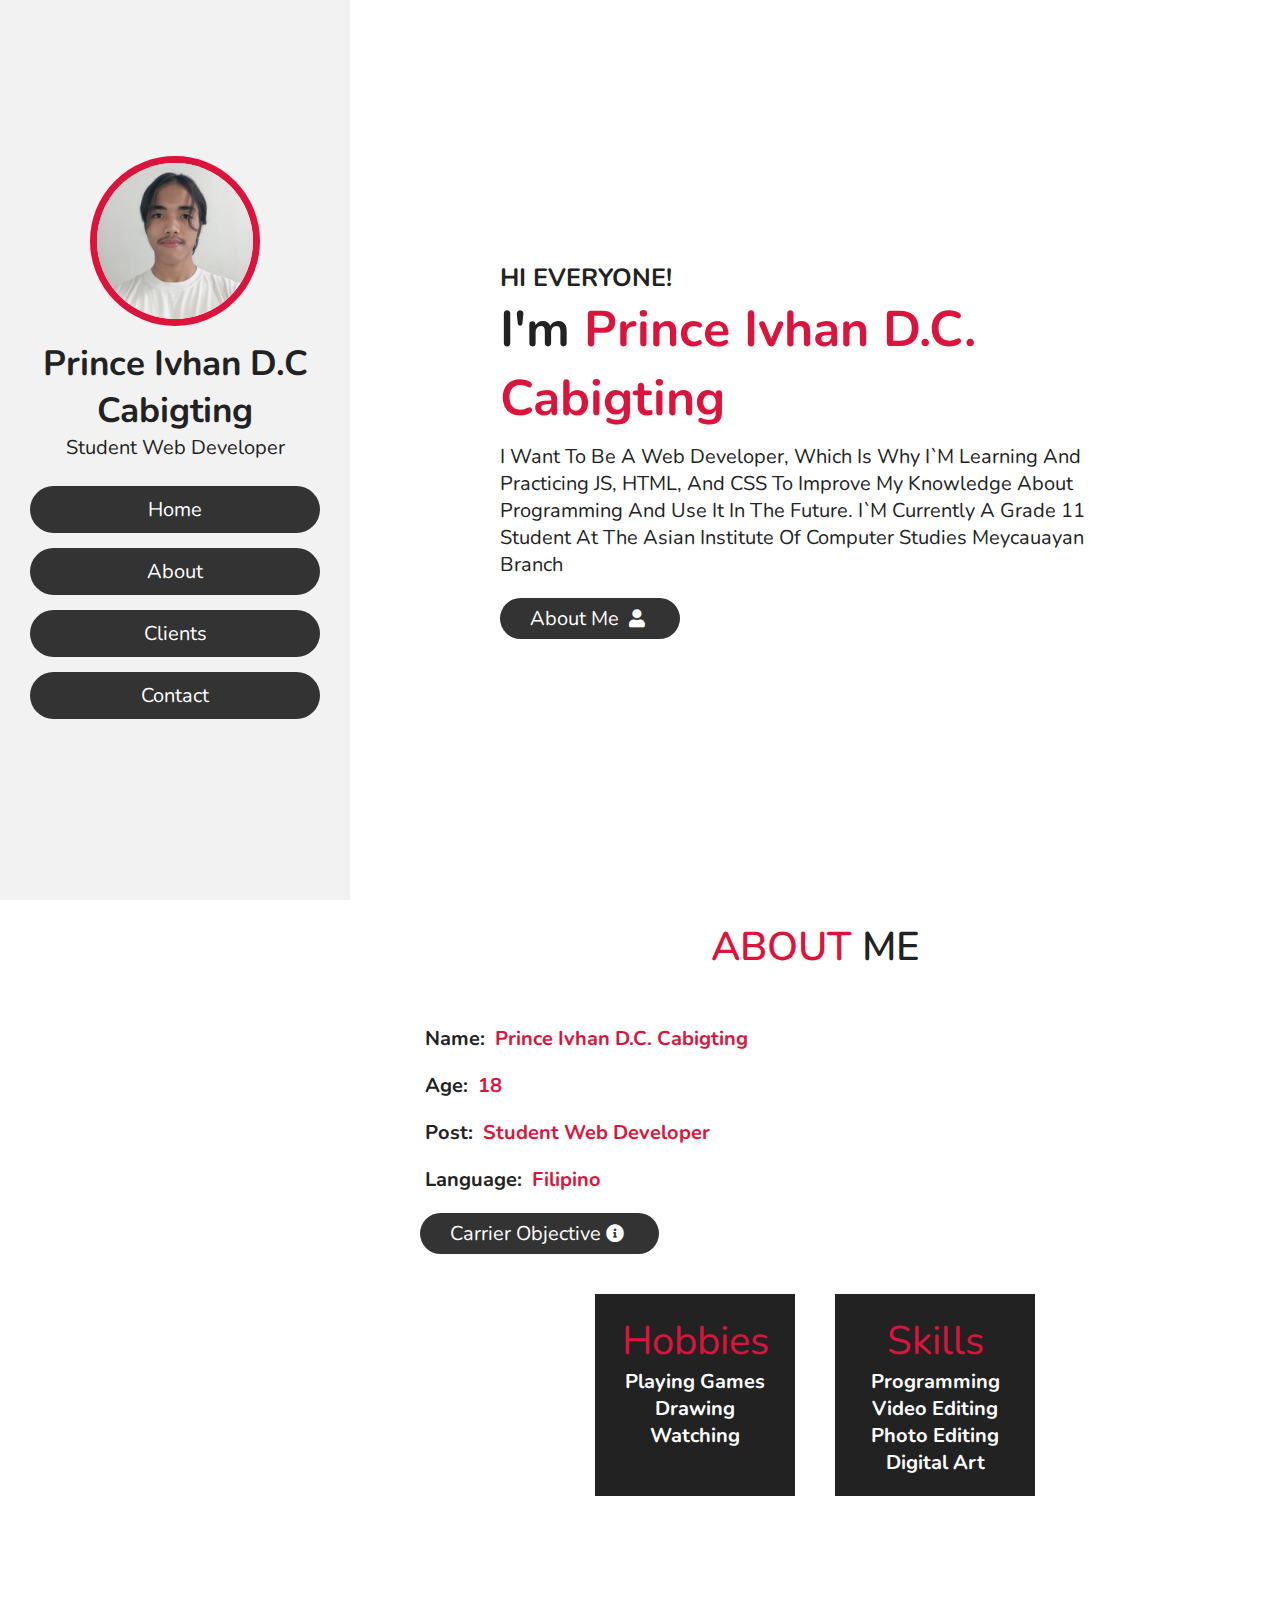
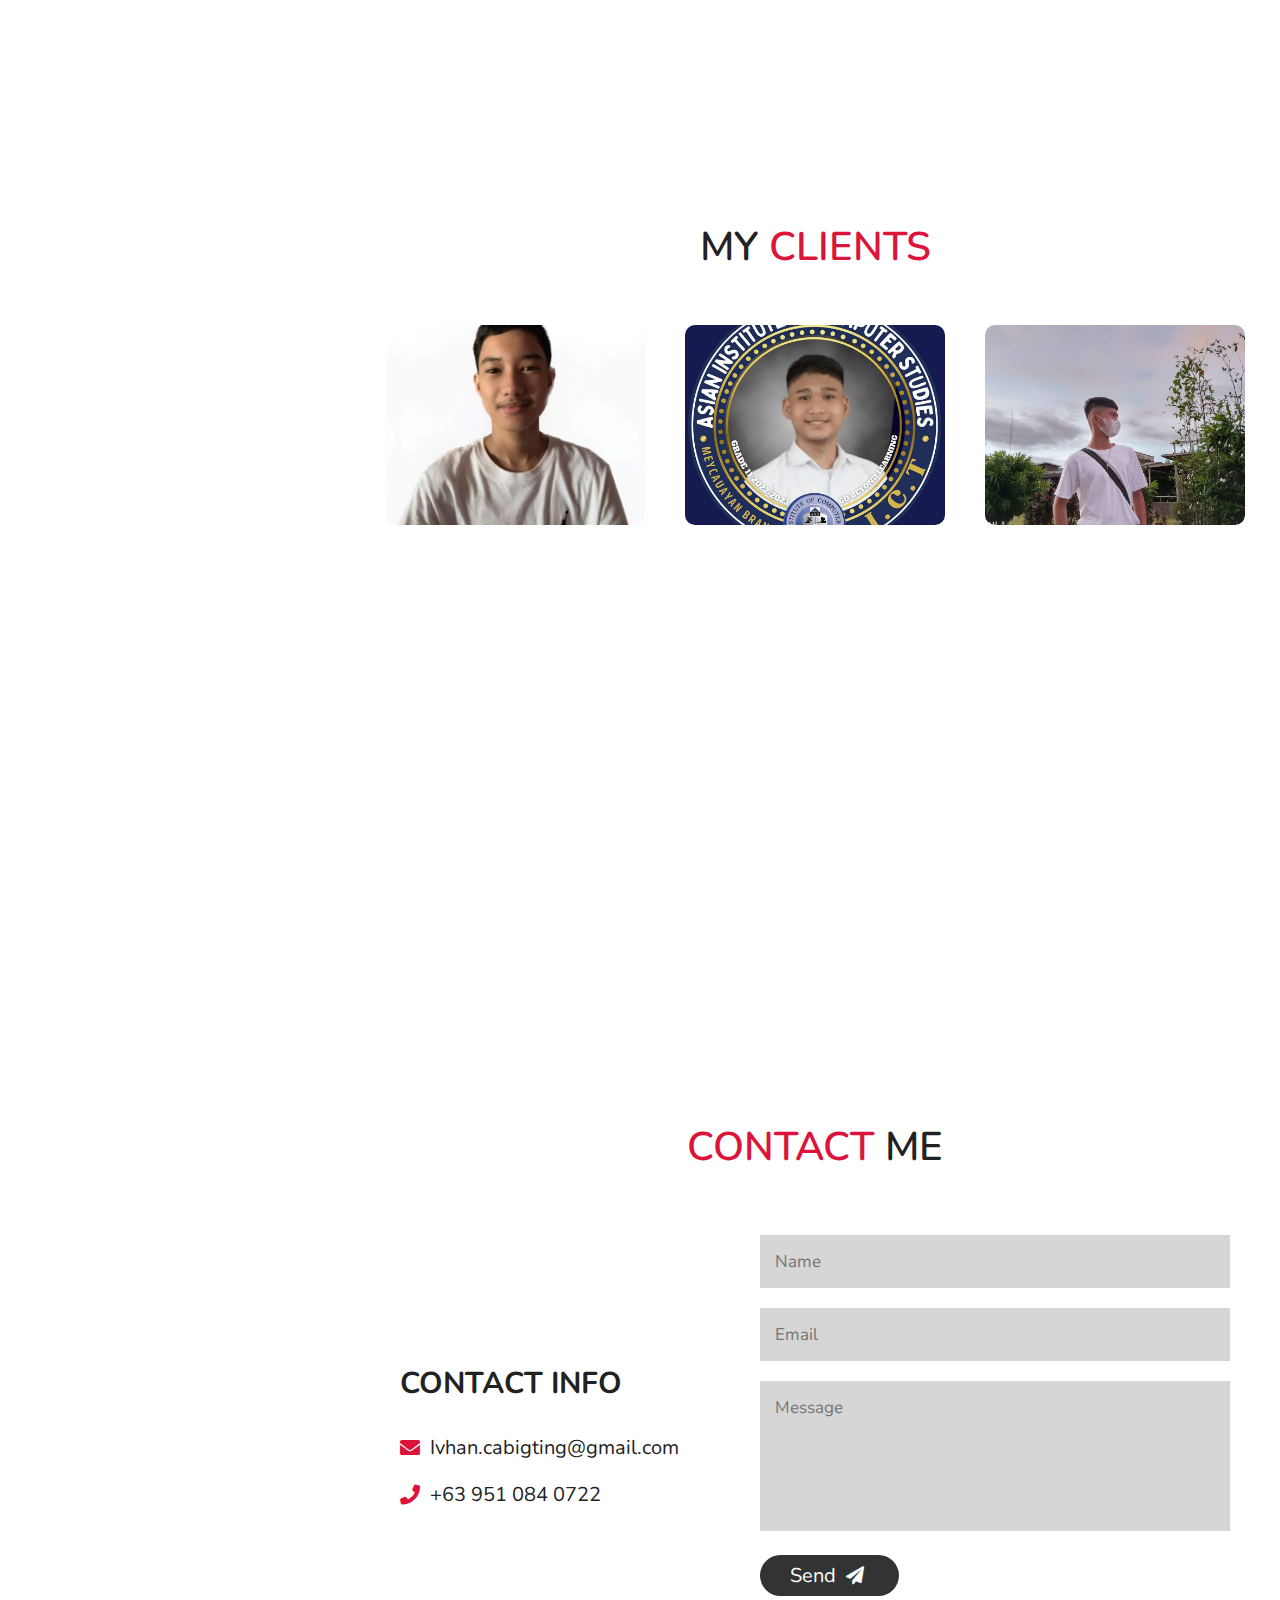
==== Index.html @ bdd7d5d2 "Add files via upload" ====
<!DOCTYPE html>
<html lang="en">
<head>
    <meta charset="UTF-8">
    <meta name="viewport" content="width=device-width, initial-scale=1.0">
    <title></title>

    <!-- font awesome cdn link  -->
    <link rel="stylesheet" href="https://cdnjs.cloudflare.com/ajax/libs/font-awesome/5.15.2/css/all.min.css">

    <!-- custom css file link  -->
    <link rel="stylesheet" href="style.css">

</head>
<body>
    
 <!-- Header Section Starts -->

 <header>
 <div class="user">
     <img src="Ivhan.jpg" alt="">
     <h3 class="name">Prince Ivhan D.C Cabigting</h3>
     <p class="post">Student Web Developer</p>
 </div>

 <nav class="navbar">
     <ul>
         <li><a href="#home">Home</a></li>
         <li><a href="#about">About</a></li>

         <li><a href="#clients">Clients</a></li>
         <li><a href="#contact">Contact</a></li>
     </ul>
 </nav>
</header>

<!-- Header Section Ends -->

<div id="menu" class="fa fa-bars"></div>

<!-- Home Section Starts -->

<section class="home" id="home">

    <h3>HI EVERYONE!</h3>
    <h1>I'm <span>Prince Ivhan D.C. Cabigting</span></h1>
    <p>I want to be a Web Developer, Which is why i`m learning and practicing JS, HTML, and CSS to improve my knowledge about programming and use it in the future. I`m currently a Grade 11 student at the Asian Institute of Computer Studies Meycauayan Branch</p>
    <a href="#about"><button class="btn">About Me <i class="fas fa-user"></i></button></a>
</section>

<!-- Home Section Ends -->

<!-- About Section Starts -->

<section class="about" id="about">

    <h1 class="heading"><span>About</span> Me</h1>

    <div class="row">
        <div class="info">
            <h3><span>Name: </span>Prince Ivhan D.C. Cabigting</h3>
            <h3><span>Age: </span>18</h3>
            <h3><span>Post: </span>Student Web Developer</h3>
            <h3><span>Language: </span>Filipino</h3>
            <a href="#">
                <button class="btn">Carrier Objective<i class="fa fa-info-circle"></i></button>
            </a>
        </div>

        <div class="counter">
            <div class="box">
                <span>Hobbies</span>
                <h3>Playing Games Drawing Watching</h3>
            </div>
            <div class="box">
                <span>Skills</span>
                <h3>Programming Video Editing Photo Editing Digital Art</h3>
            </div>


        </div>
    </div>
</section>

<!-- About Section Ends -->

<!-- Clients Section Starts -->

<section class="clients" id="clients">
    <h1 class="heading">My <span>Clients</span></h1>

    <div class="box-container">

        <div class="box">
            <img src="Maula.jpg" alt="">

        </div>

        <div class="box">
            <img src="Guban.jpg" alt="">
        </div>

        <div class="box">
            <img src="Altabano.jpg" alt="">
        </div>
        <div class="box-content">
            <h2 class="name"> </h2>
        </div>

    </div>
</section>

<!-- Clients Section Ends -->

<!-- Contact Section Starts -->

<section class="contact" id="contact">

    <h1 class="heading"> <span>contact</span> me </h1>
    
    <div class="row">
    
        <div class="content">
    
            <h3 class="title">contact info</h3>
    
            <div class="info">

                <h3> <i class="fas fa-envelope"></i> Ivhan.cabigting@gmail.com </h3>
                <h3> <i class="fas fa-phone"></i> +63 951 084 0722 </h3>
            </div>
    
        </div>
    
        <form action="">
    
            <input type="text" placeholder="name" class="box">
            <input type="email" placeholder="email" class="box">
            <textarea name="" id="" cols="30" rows="10" class="box message" placeholder="message"></textarea>
            <button type="submit" class="btn"> send <i class="fas fa-paper-plane"></i> </button>
    
        </form>
        
    </div>
    </section>
    
    <!-- Contact Section Ends -->


<!-- jquery cdn link  -->
<script src="https://cdnjs.cloudflare.com/ajax/libs/jquery/3.6.0/jquery.min.js"></script>

<!-- custom js file link  -->
<script src="script.js"></script>

</body>
</html>
---- style.css ----
@import url('https://fonts.googleapis.com/css2?family=Nunito:wght@200;300;400;600&display=swap');

:root {
    --color: crimson;
}
* {
    font-family: 'Nunito', sans-serif;
    margin: 0;
    padding: 0;
    box-sizing: border-box;
    text-decoration: none;
    outline: none;
    border: none;
    text-transform: capitalize;
    transition: all .2s linear;
}
*::selection {
    background: var(--color);
    color: #333;
}
html {
    font-size: 62.5%;
    overflow-x: hidden;
    scroll-behavior: smooth;
}
html::-webkit-scrollbar {
    width: 1.4rem;
}
html::-webkit-scrollbar-track {
    background: #222;
}
html::-webkit-scrollbar-thumb {
    background: var(--color);
}
body {
    background: #fff;
    overflow-x: hidden;
    padding-left: 35rem;
}
section {
    min-height: 100vh;
    padding: 1rem;
}
.btn {
    padding: .7rem 3rem;
    background: #333;
    color: #fff;
    cursor: pointer;
    margin-top: 1rem;
    font-size: 2rem;
    border-radius: 5rem;
}
.btn i {
    padding: 0 .5rem;
    font-size: 1.8rem;
}
.btn:hover {
    background: var(--color);
}
.heading {
    text-align: center;
    margin: 0 6rem;
    text-transform: uppercase;
    font-size: 4rem;
    padding: 1rem;
    border-bottom: .1rem solid #fff4;
    color: #222;
    font-weight: 600;
}
.heading span {
    color: var(--color);
    text-transform: uppercase;
    font-weight: 600;
}
/* Header Section */

header {
    position: fixed;
    top: 0;
    left: 0;
    z-index: 1000;
    height: 100%;
    width: 35rem;
    background: #f2f2f2;
    display: flex;
    align-items: center;
    justify-content: center;
    flex-flow: column;
    text-align: center;
}
header .user img {
    height: 17rem;
    width: 17rem;
    border-radius: 50%;
    object-fit: cover;
    margin-bottom: 1rem;
    border: .7rem solid var(--color);
}
header .user .name {
    font-size: 3.5rem;
    color: #222;
}
header .user .post {
    font-size: 2rem;
    color: #222;
}
header .navbar {
    width: 100%;
}
header .navbar ul {
    list-style: none;
    padding: 1rem 3rem;
}
header .navbar ul li a {
    display: block;
    padding: 1rem;
    margin: 1.5rem 0;
    background: #333;
    color: #fff;
    font-size: 2rem;
    border-radius: 5rem;
}
header .navbar ul li a:hover {
    background: var(--color);
}
#menu {
    position: fixed;
    top: 2rem;
    right: 2rem;
    background: #333;
    color: #fff;
    cursor: pointer;
    font-size: 2.5rem;
    padding: 1rem 1.5rem;
    z-index: 1000;
    display: none;
}

/* Home Section Starts */

.home {
    display: flex;
    justify-content: center;
    flex-flow: column;
    padding: 0 15rem;
}
.home h3 {
    font-size: 2.5rem;
    color: #222;
}
.home h1 {
    font-size: 5rem;
    color: #222;
}
.home h1 span {
    color: var(--color);
}
.home p {
    font-size: 2rem;
    color: #222;
    padding: 1rem 0;
}

/* Home Section Ends */

/* About Section Starts */

.about .row {
    display: flex;
    align-items: center;
    justify-content: center;
    flex-wrap: wrap;
    padding: 1rem 0;
}
.about .row .info {
    flex: 1 1 48rem;
    padding: 2rem 1rem;
    padding-left: 6rem;
}
.about .row .info h3 {
    font-size: 2rem;
    color: var(--color);
    font-weight: bold;
    padding: 1rem 0;
}
.about .row .info h3 span {
    color: #222;
    padding: 0 .5rem;
}
.about .row .counter {
    flex: 1 1 48rem;
    display: flex;
    justify-content: center;
    flex-wrap: wrap;
}
.about .row .counter .box {
    width: 20rem;
    background: #222;
    text-align: center;
    padding: 2rem;
    margin: 2rem;
}
.about .row .counter .box span {
    font-size: 4rem;
    color: var(--color);
}
.about .row .counter .box h3 {
    font-size: 2rem;
    color: #fff;
}

/* About Section Starts */

/* Education Section Starts */

.education .box-container {
    display: flex;
    align-items: center;
    justify-content: space-between;
    flex-wrap: wrap;
    padding: 1rem 0;
    padding-left: 3rem;
}
.education .box-container .box {
    width: 27rem;
    margin: 4rem 1rem;
    padding-left: 4rem;
    border-left: .2rem solid #222;
    position: relative;
}
.education .box-container .box span {
    font-size: 1.3rem;
    background: #222;
    color: #fff;
    border-radius: 5rem;
    padding: .5rem 2.5rem;
}
.education .box-container .box h3 {
    font-size: 2rem;
    color: #222;
    padding-top: 1.5rem;
}
.education .box-container .box p {
    font-size: 1.4rem;
    color: #222;
    padding: 1rem 0;
}
.education .box-container .box i {
    position: absolute;
    top: -1.5rem;
    left: -2.5rem;
    height: 5rem;
    width: 5rem;
    border-radius: 50%;
    line-height: 5rem;
    color: #fff;
    text-align: center;
    font-size: 2rem;
    background: var(--color);
}

/* Education Section Ends */

/* Clients Section Starts */

.clients .box-container {
    display: flex;
    align-items: center;
    justify-content: center;
    flex-wrap: wrap;
    padding: 2rem 0;
}
.clients .box-container .box {
    height: 20rem;
    width: 26rem;
    border-radius: 1rem;
    margin: 2rem;
    overflow: hidden;
    cursor: pointer;
}
.clients .box-container .box img {
    height: 100%;
    width: 100%;
    object-fit: cover;
}
.clients .box-container .box:hover img {
    transform: scale(1.2);
}

/* Clients Section Ends */

/* Contact Section Starts */

.contact .row {
    display: flex;
    align-items: center;
    justify-content: center;
    flex-wrap: wrap;
}
.contact .row .content {
    flex: 1 1 30rem;
    padding: 4rem;
    padding-bottom: 0;
}
.contact .row form {
    flex: 1 1 45rem;
    padding: 2rem;
    margin: 2rem;
    margin-bottom: 4rem;
}
.contact .row form .box {
    padding: 1.5rem;
    margin: 1rem 0;
    background: #3333;
    color: #222;
    text-transform: none;
    font-size: 1.7rem;
    width: 100%;
}
.contact .row form .box::placeholder {
    text-transform: capitalize;
}
.contact .row form .message {
    height: 15rem;
    resize: none;
}
.contact .row .content .title {
    text-transform: uppercase;
    color: #222;
    font-size: 3rem;
    padding-bottom: 2rem;
}
.contact .row .content .info h3 {
    display: flex;
    align-items: center;
    font-size: 2rem;
    text-transform: none;
    color: #222;
    padding: 1rem 0;
    font-weight: normal;
}
.contact .row .content .info h3 i {
    padding-right: 1rem;
    color: var(--color);
}

/* Contact Section Ends */

/* Media Queries */

 @media (max-width:1200px) {
     html {
         font-size: 55%;
     }
     .home {
         padding: 1rem 4rem;
     }
 }
 @media (max-width:991px) {
     header {
         left: -120%;
     }
     #menu {
         display: block;
     }
     header.toggle {
         left: 0%;
     }
     body {
         padding: 0;
     }
 }
 @media (max-width:768px) {
     html {
         font-size: 50%;
     }
 }
@media (max-width:400px) {
    header {
        width: 100vw;
    }
    .heading {
        margin: 0 3rem;
    }
    .about .row .counter .box {
        width: 100%;
    }
    .education .box-container .box {
        width: 100%;
    }
    .portfolio .box-container .box {
        width: 100%;
    }
    .contact .row form {
        margin: 3rem 0;
    }
}
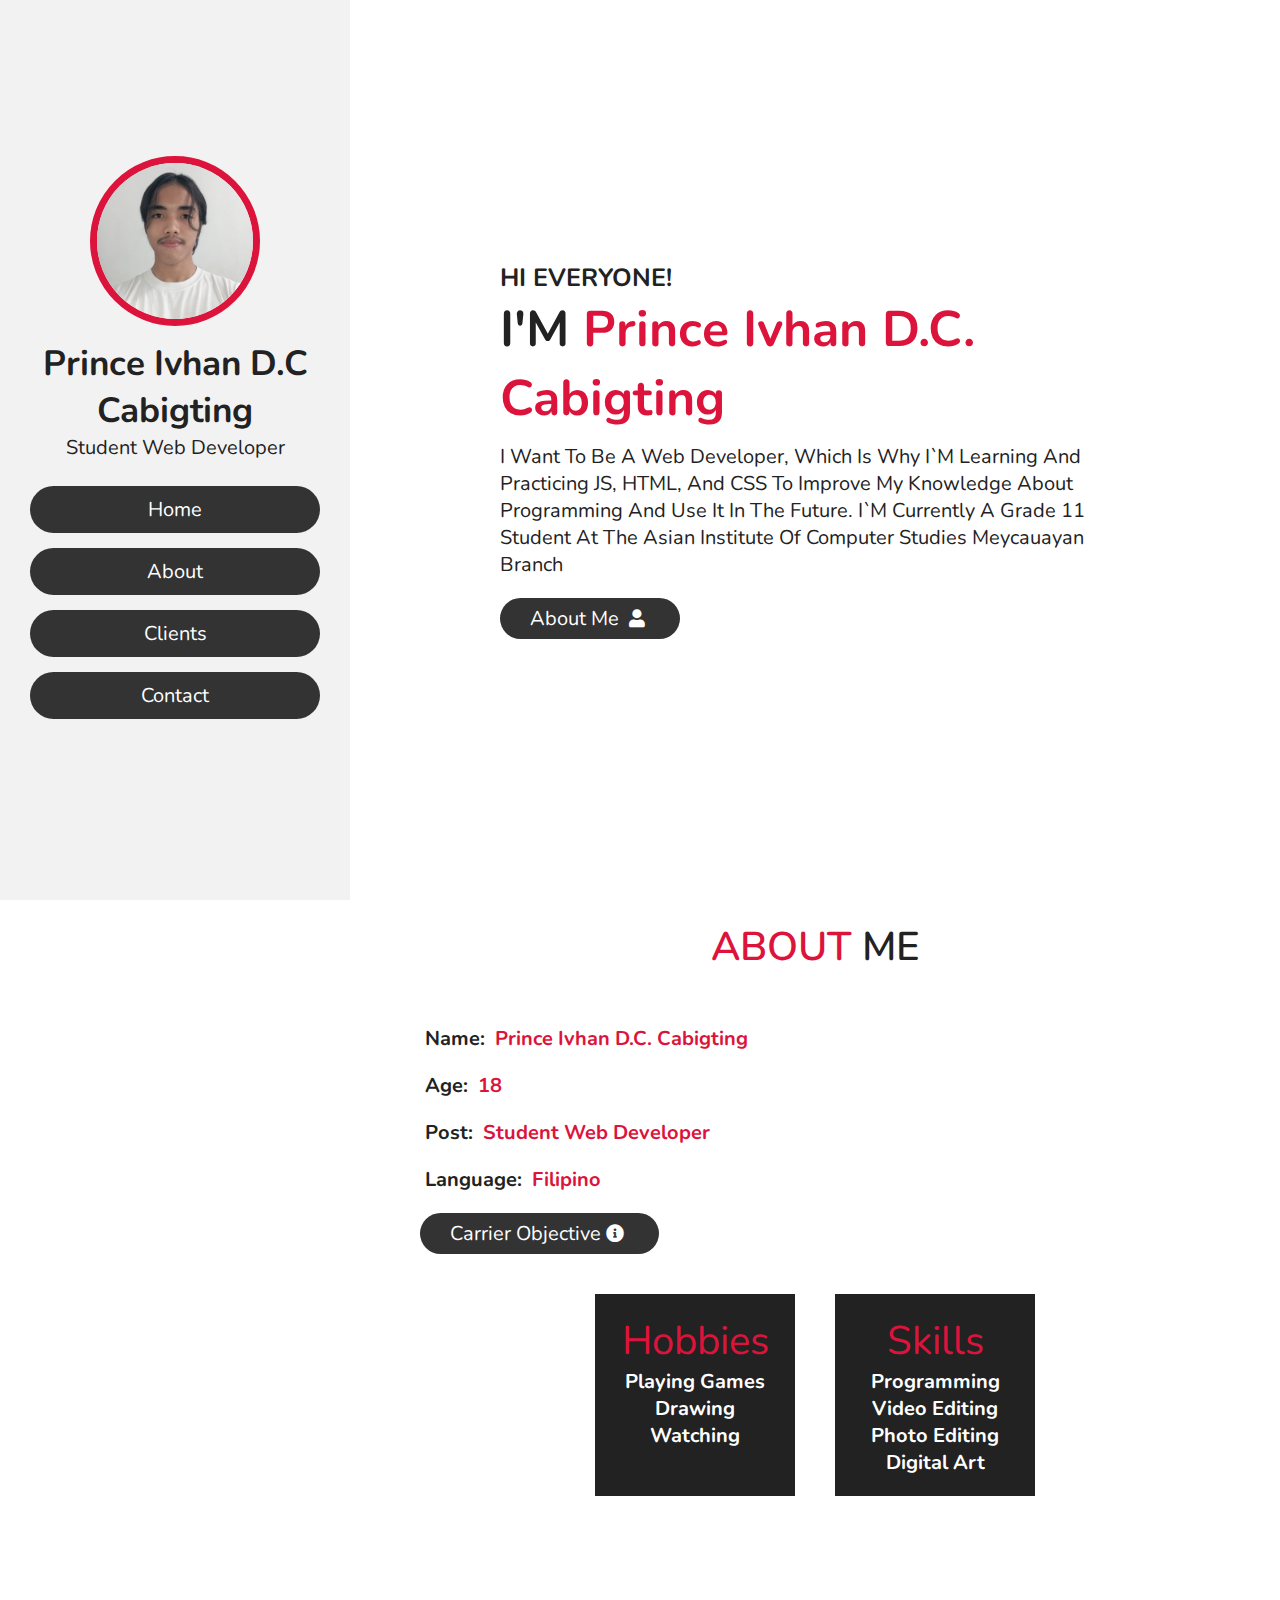
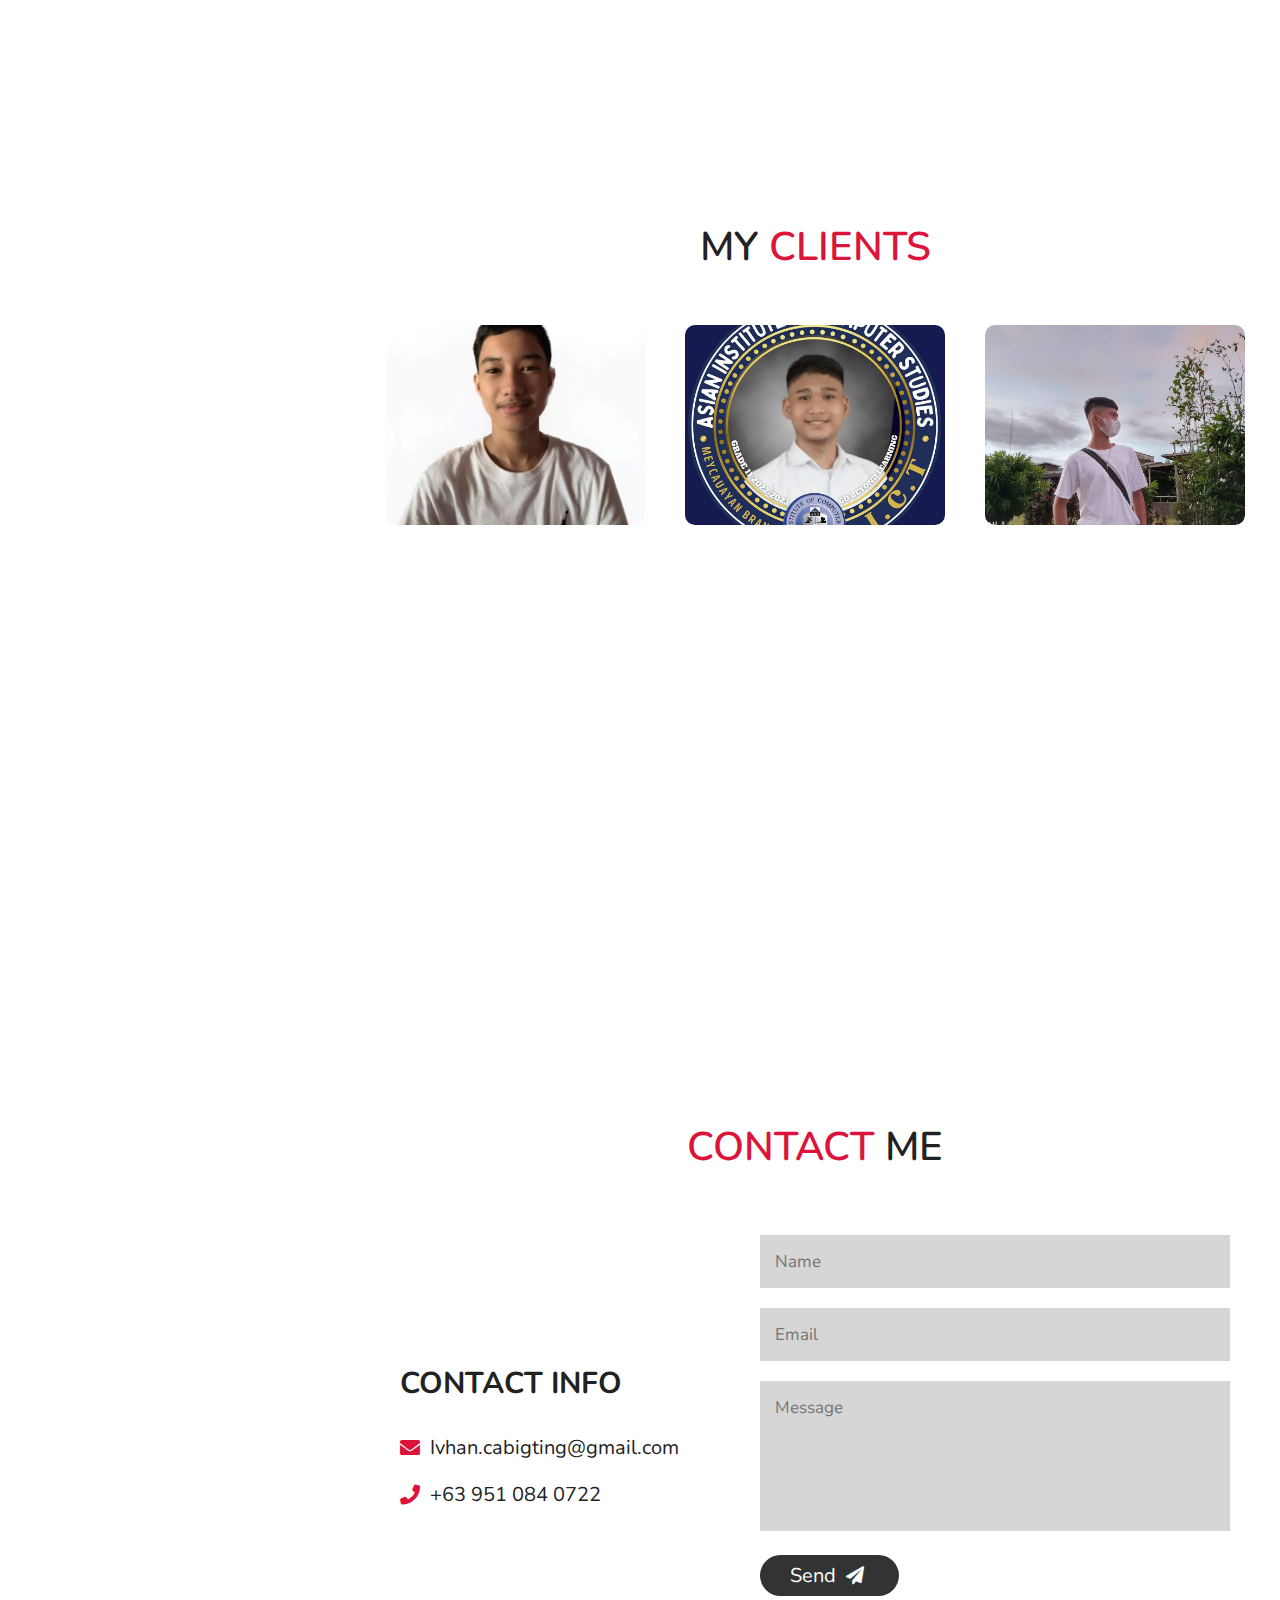
==== commit 873a542e: "Update Index.html" ====
--- a/Index.html
+++ b/Index.html
@@ -43,7 +43,7 @@
 <section class="home" id="home">
 
     <h3>HI EVERYONE!</h3>
-    <h1>I'm <span>Prince Ivhan D.C. Cabigting</span></h1>
+    <h1>I'M <span>Prince Ivhan D.C. Cabigting</span></h1>
     <p>I want to be a Web Developer, Which is why i`m learning and practicing JS, HTML, and CSS to improve my knowledge about programming and use it in the future. I`m currently a Grade 11 student at the Asian Institute of Computer Studies Meycauayan Branch</p>
     <a href="#about"><button class="btn">About Me <i class="fas fa-user"></i></button></a>
 </section>
@@ -154,4 +154,4 @@
 <script src="script.js"></script>
 
 </body>
-</html>+</html>
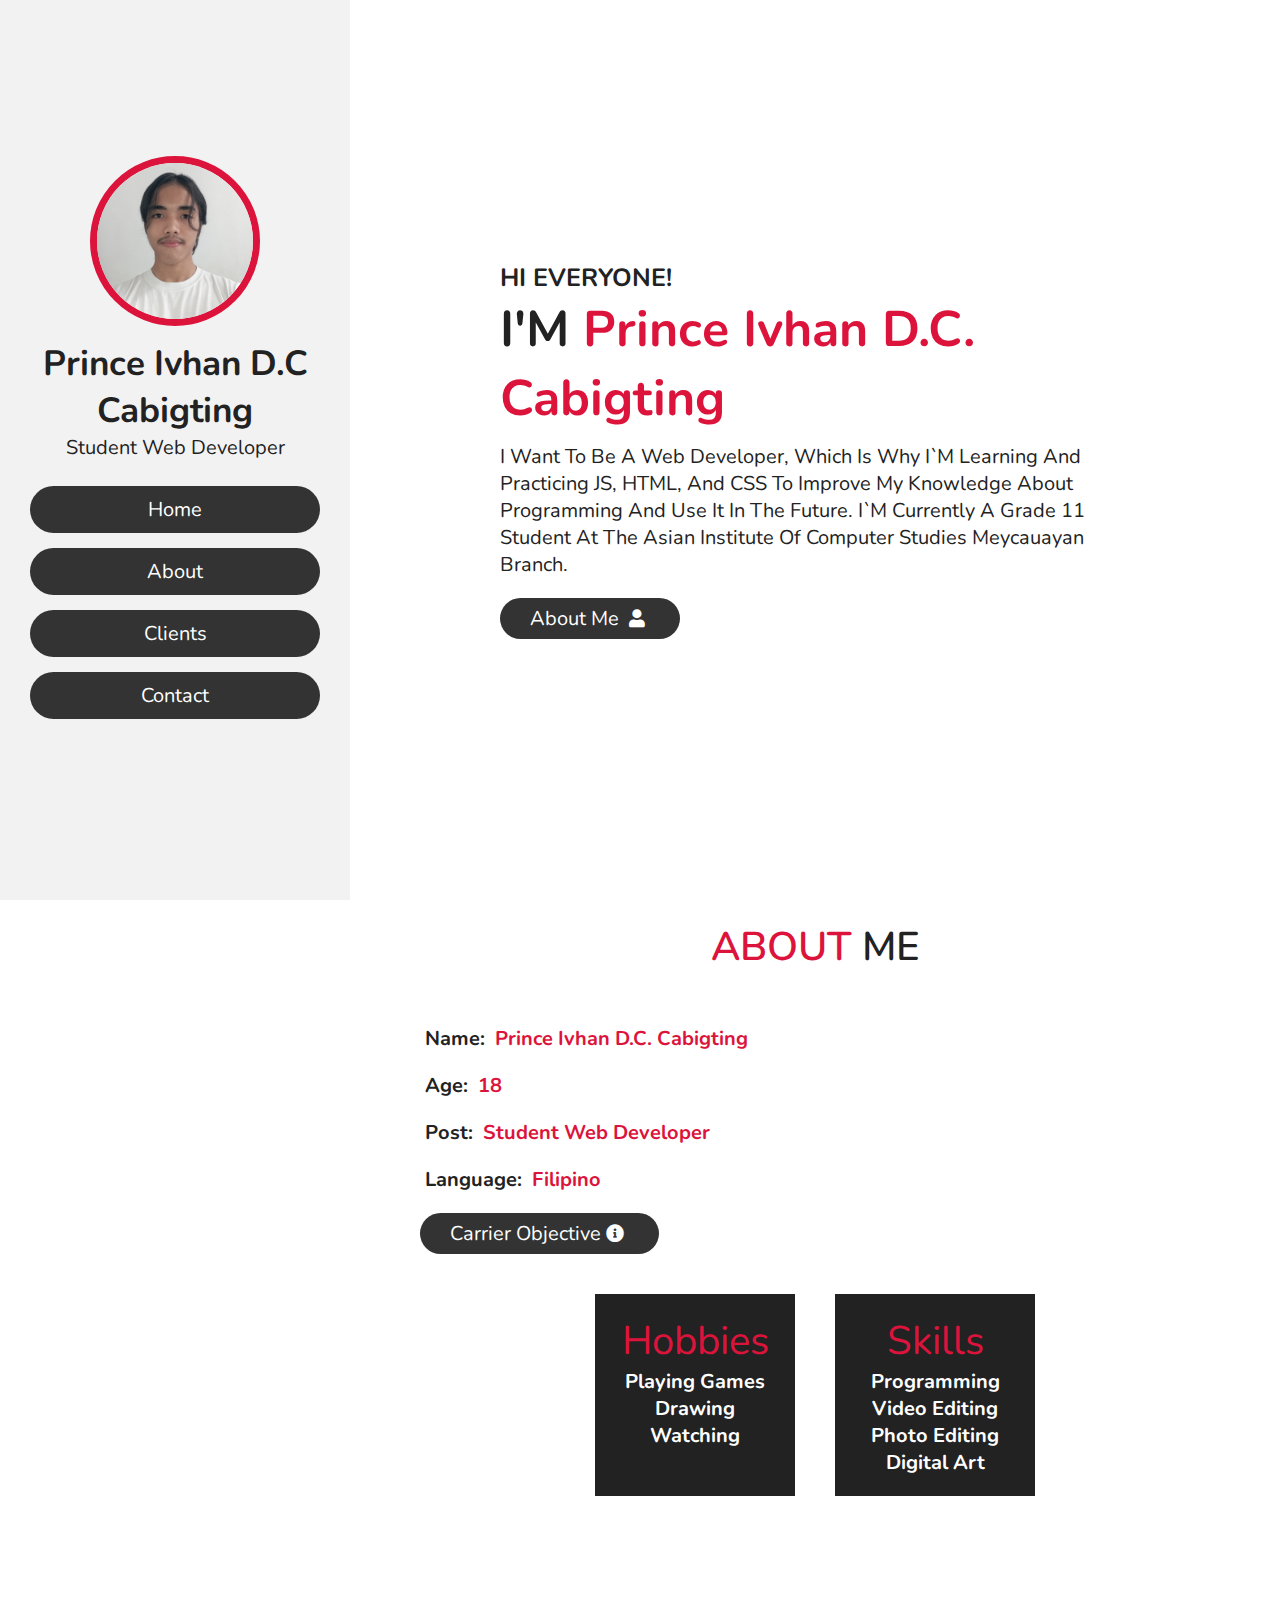
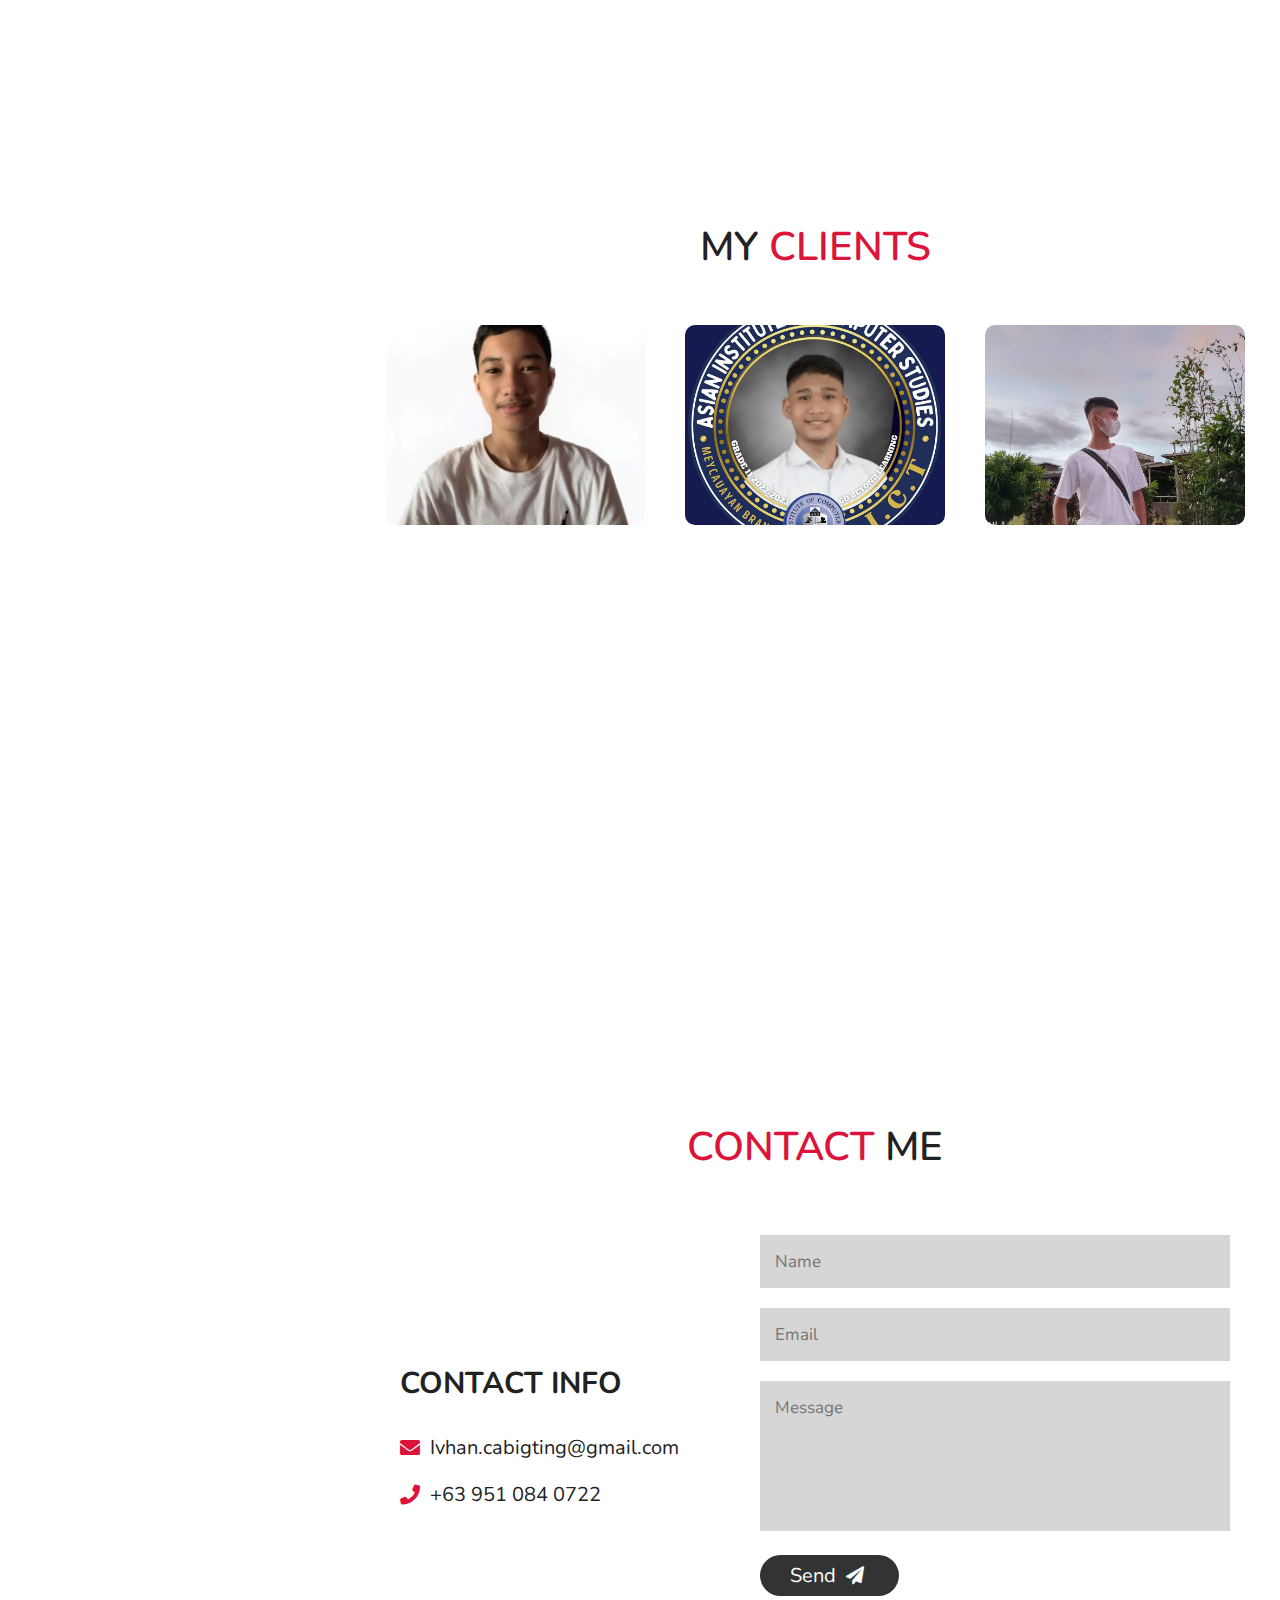
==== commit 207cae70: "Update Index.html" ====
--- a/Index.html
+++ b/Index.html
@@ -44,7 +44,7 @@
 
     <h3>HI EVERYONE!</h3>
     <h1>I'M <span>Prince Ivhan D.C. Cabigting</span></h1>
-    <p>I want to be a Web Developer, Which is why i`m learning and practicing JS, HTML, and CSS to improve my knowledge about programming and use it in the future. I`m currently a Grade 11 student at the Asian Institute of Computer Studies Meycauayan Branch</p>
+    <p>I want to be a Web Developer, Which is why i`m learning and practicing JS, HTML, and CSS to improve my knowledge about programming and use it in the future. I`m currently a Grade 11 student at the Asian Institute of Computer Studies Meycauayan Branch.</p>
     <a href="#about"><button class="btn">About Me <i class="fas fa-user"></i></button></a>
 </section>
 
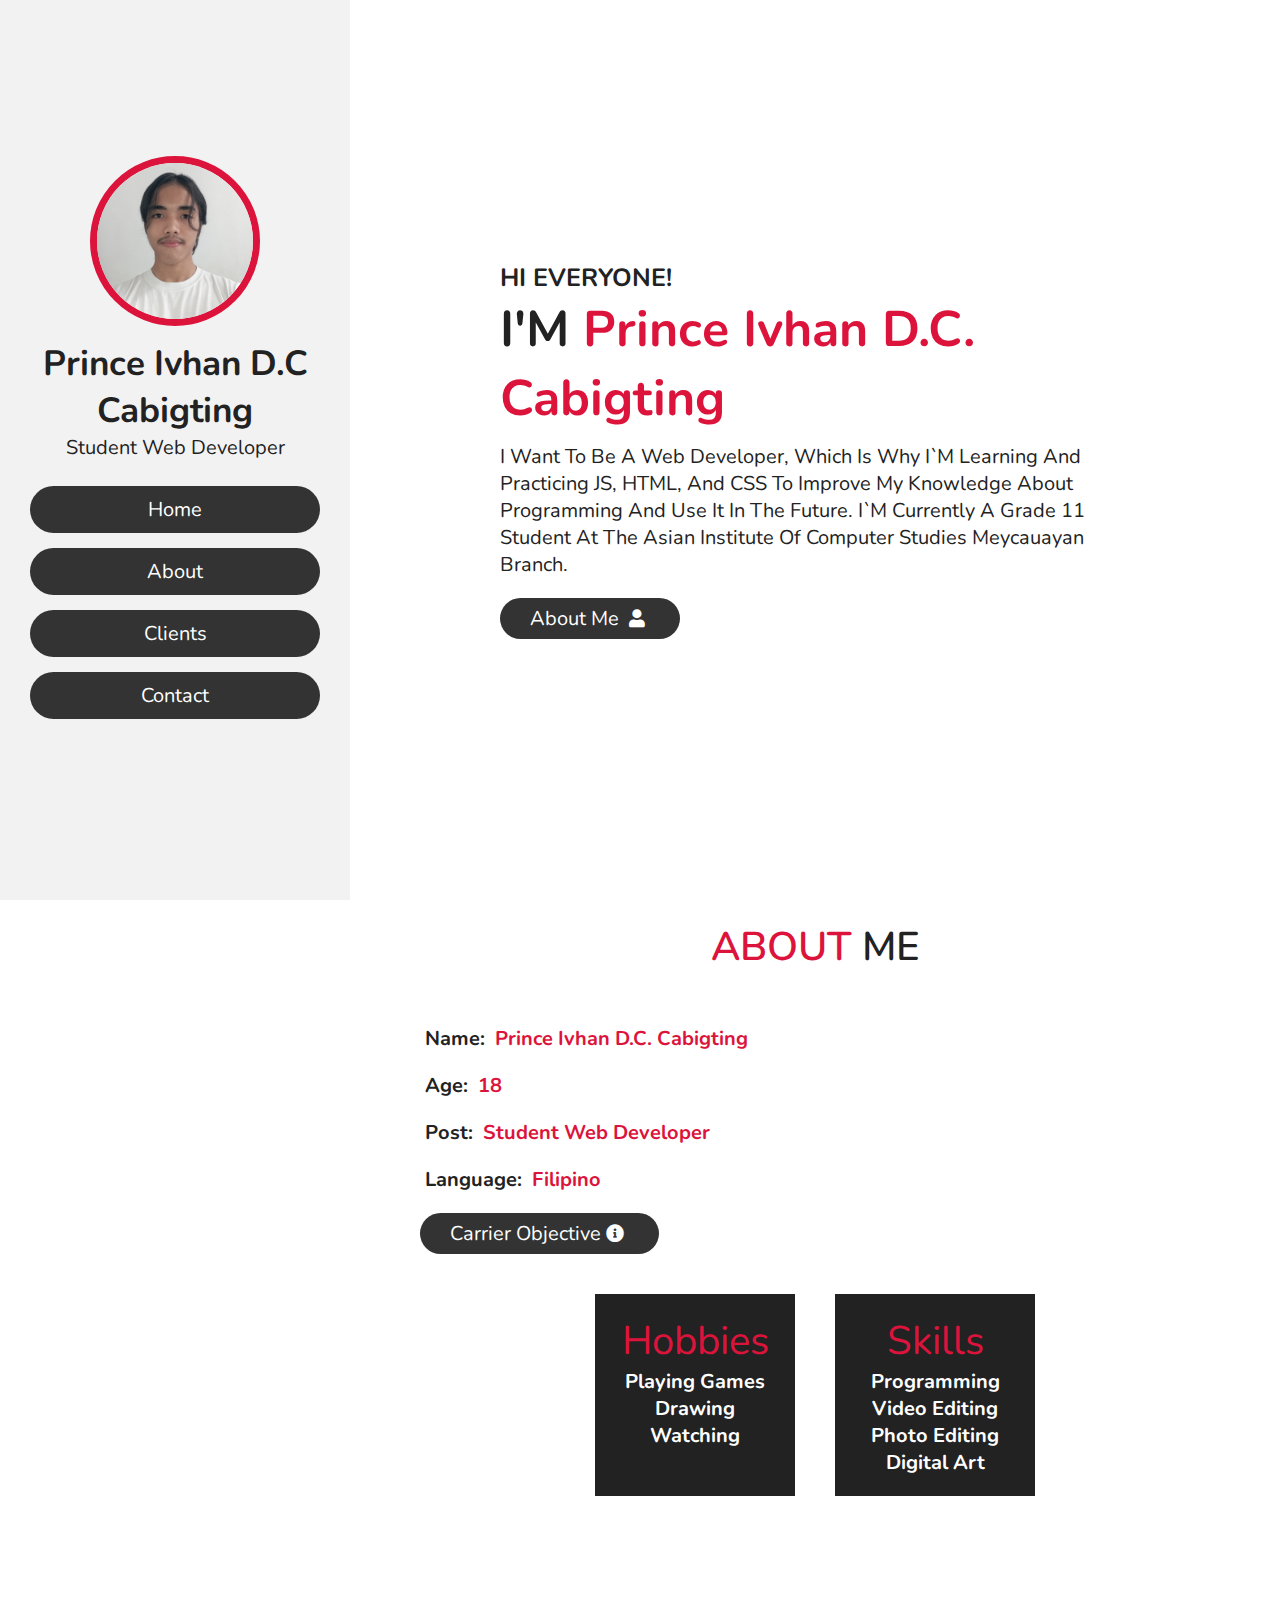
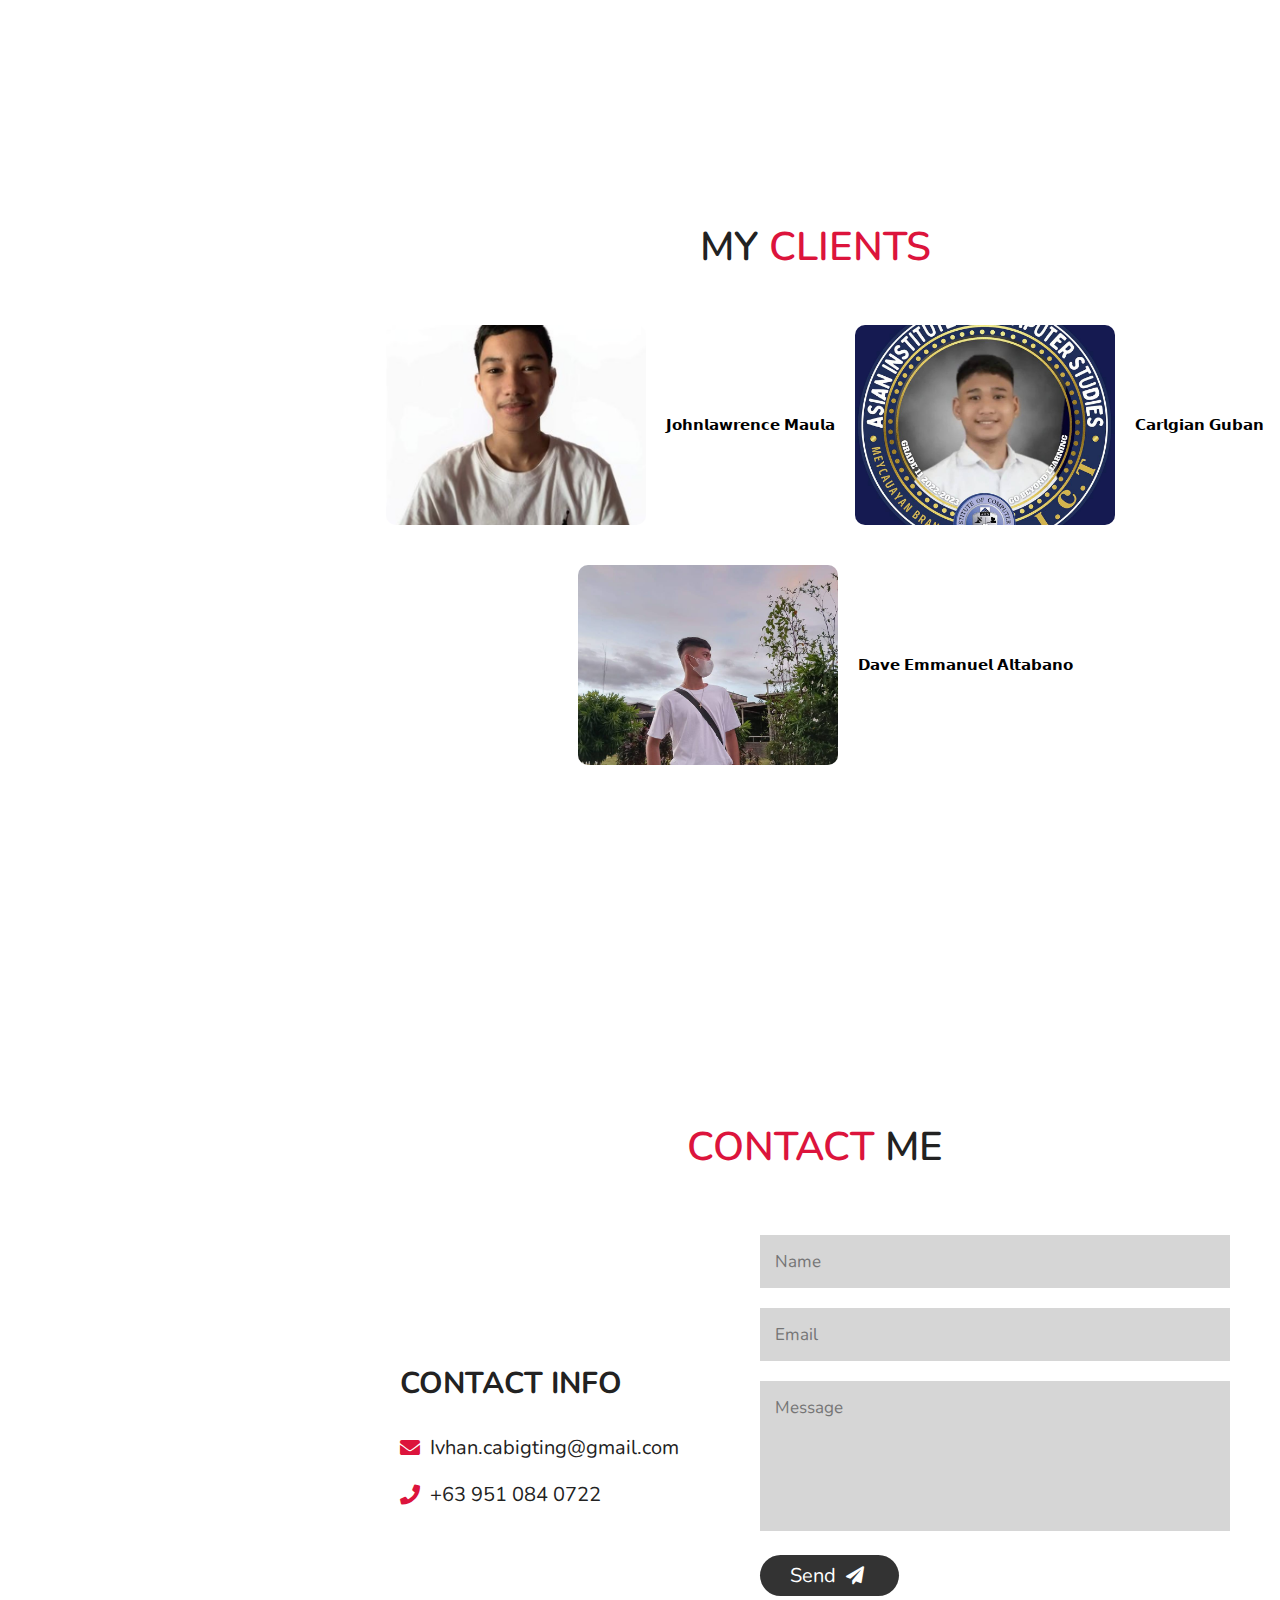
==== commit b826d731: "Update Index.html" ====
--- a/Index.html
+++ b/Index.html
@@ -13,7 +13,14 @@
 
 </head>
 <body>
-    
+<audio id="song">
+<source src="Tada koe hitotsu - Rokudenashi.mp3">
+</audio>
+<script>
+    window.addEventListener('click',() => {
+        document.getElementById("song").play();
+    });
+</script>
  <!-- Header Section Starts -->
 
  <header>
@@ -93,18 +100,23 @@
 
         <div class="box">
             <img src="Maula.jpg" alt="">
-
+        </div>
+        <div class="box-content">
+            <h2 class="name">𝗝𝗼𝗵𝗻𝗹𝗮𝘄𝗿𝗲𝗻𝗰𝗲 𝗠𝗮𝘂𝗹𝗮</h2>
         </div>
 
         <div class="box">
             <img src="Guban.jpg" alt="">
+        </div>
+        <div class="box-content">
+            <h2 class="name">𝗖𝗮𝗿𝗹𝗴𝗶𝗮𝗻 𝗚𝘂𝗯𝗮𝗻</h2>
         </div>
 
         <div class="box">
             <img src="Altabano.jpg" alt="">
         </div>
         <div class="box-content">
-            <h2 class="name"> </h2>
+            <h2 class="name">𝗗𝗮𝘃𝗲 𝗘𝗺𝗺𝗮𝗻𝘂𝗲𝗹 𝗔𝗹𝘁𝗮𝗯𝗮𝗻𝗼</h2>
         </div>
 
     </div>
@@ -117,33 +129,33 @@
 <section class="contact" id="contact">
 
     <h1 class="heading"> <span>contact</span> me </h1>
-    
+
     <div class="row">
-    
+
         <div class="content">
-    
+
             <h3 class="title">contact info</h3>
-    
+
             <div class="info">
 
                 <h3> <i class="fas fa-envelope"></i> Ivhan.cabigting@gmail.com </h3>
                 <h3> <i class="fas fa-phone"></i> +63 951 084 0722 </h3>
             </div>
-    
+
         </div>
-    
+
         <form action="">
-    
+
             <input type="text" placeholder="name" class="box">
             <input type="email" placeholder="email" class="box">
             <textarea name="" id="" cols="30" rows="10" class="box message" placeholder="message"></textarea>
             <button type="submit" class="btn"> send <i class="fas fa-paper-plane"></i> </button>
-    
+
         </form>
-        
+
     </div>
     </section>
-    
+
     <!-- Contact Section Ends -->
 
 
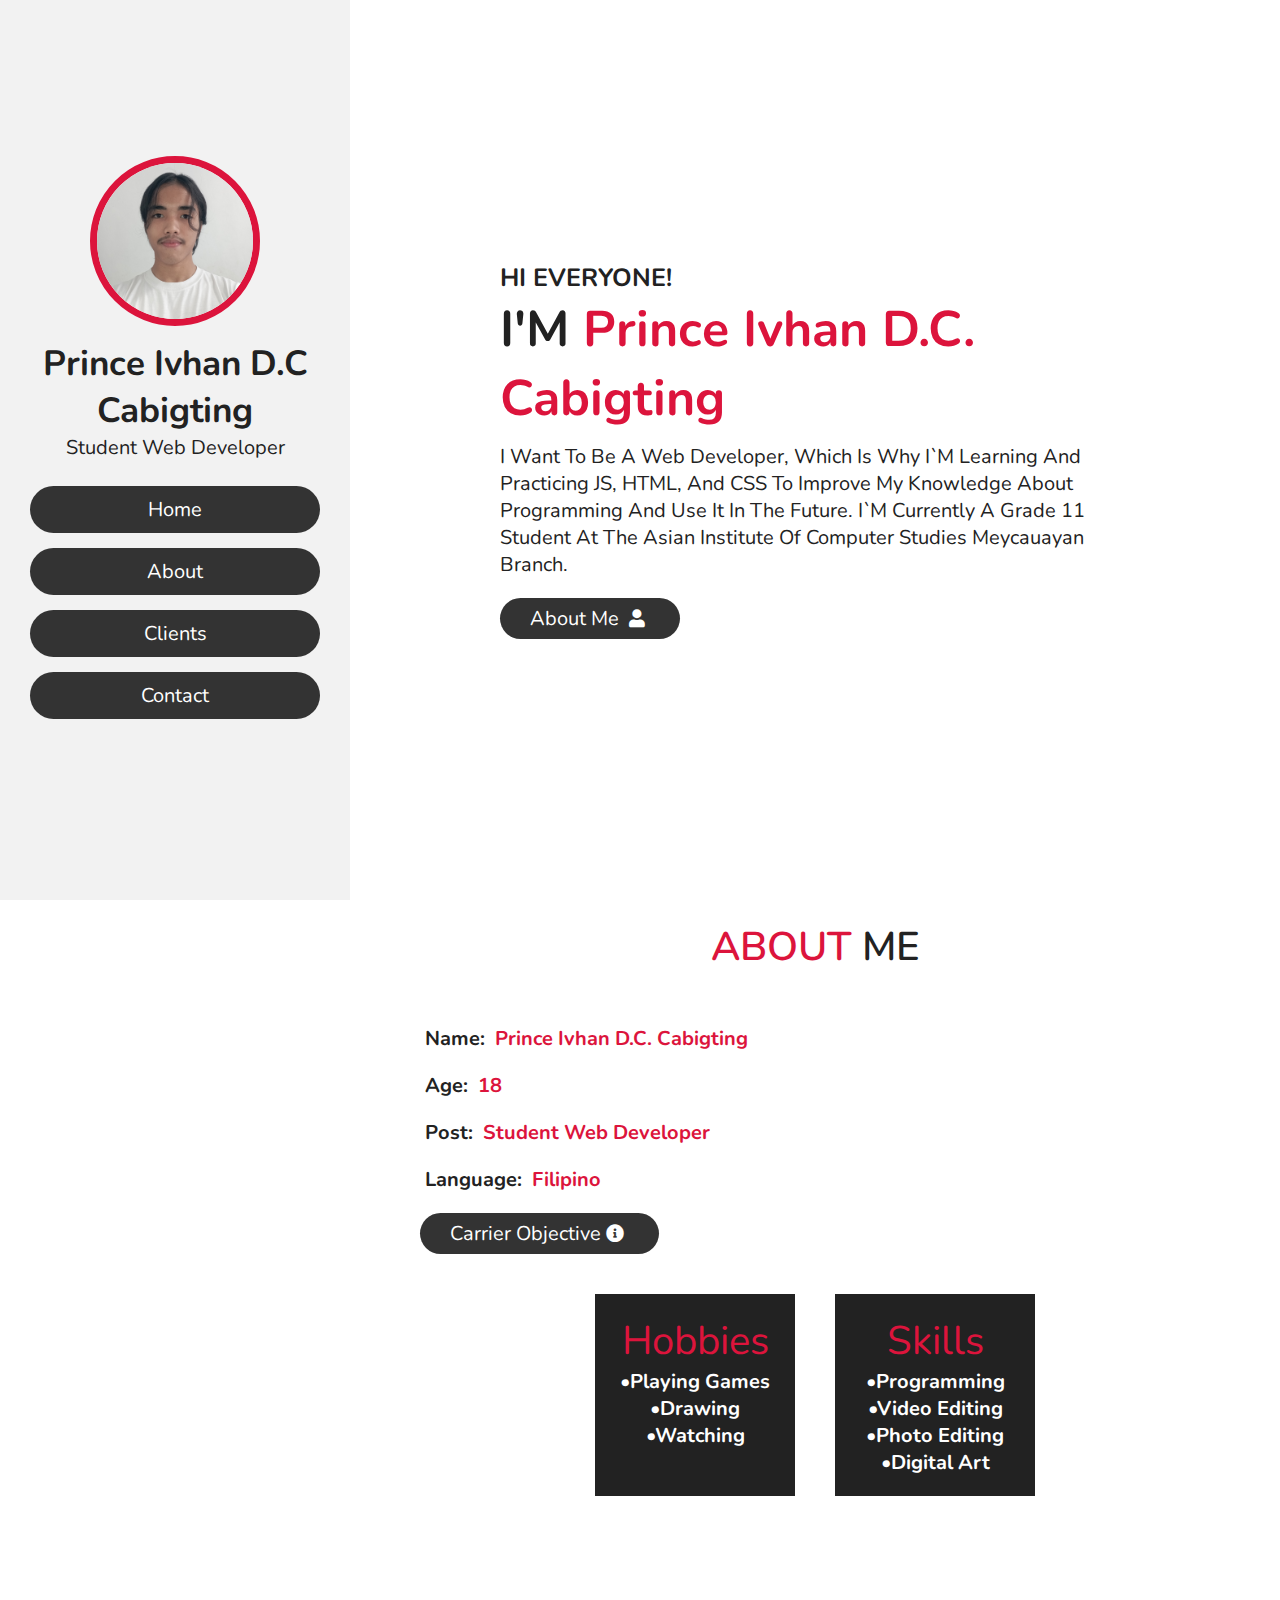
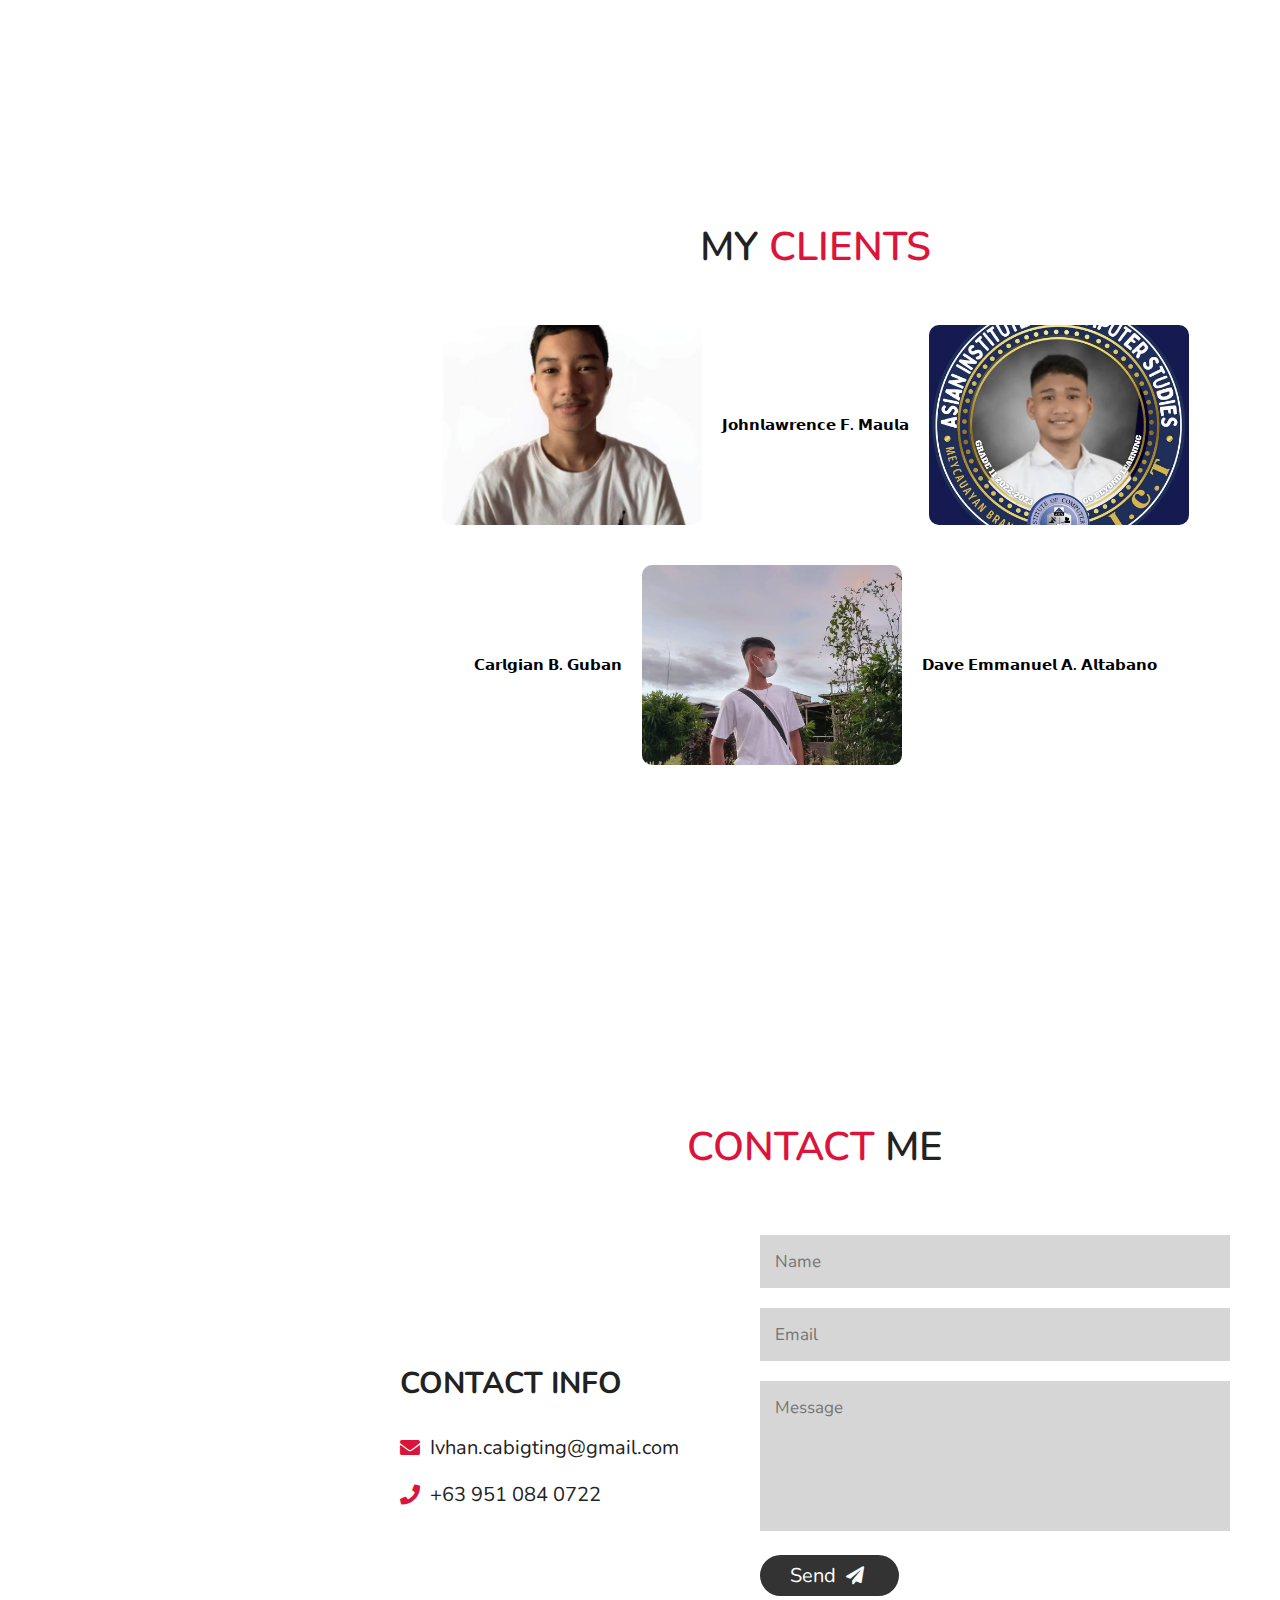
==== commit 17f606a7: "Update Index.html" ====
--- a/Index.html
+++ b/Index.html
@@ -77,11 +77,11 @@
         <div class="counter">
             <div class="box">
                 <span>Hobbies</span>
-                <h3>Playing Games Drawing Watching</h3>
+                <h3>•Playing Games •Drawing •Watching</h3>
             </div>
             <div class="box">
                 <span>Skills</span>
-                <h3>Programming Video Editing Photo Editing Digital Art</h3>
+                <h3>•Programming •Video Editing •Photo Editing •Digital Art</h3>
             </div>
 
 
@@ -102,21 +102,21 @@
             <img src="Maula.jpg" alt="">
         </div>
         <div class="box-content">
-            <h2 class="name">𝗝𝗼𝗵𝗻𝗹𝗮𝘄𝗿𝗲𝗻𝗰𝗲 𝗠𝗮𝘂𝗹𝗮</h2>
+            <h2 class="name">𝗝𝗼𝗵𝗻𝗹𝗮𝘄𝗿𝗲𝗻𝗰𝗲 𝗙. 𝗠𝗮𝘂𝗹𝗮</h2>
         </div>
 
         <div class="box">
             <img src="Guban.jpg" alt="">
         </div>
         <div class="box-content">
-            <h2 class="name">𝗖𝗮𝗿𝗹𝗴𝗶𝗮𝗻 𝗚𝘂𝗯𝗮𝗻</h2>
+            <h2 class="name">ㅤ𝗖𝗮𝗿𝗹𝗴𝗶𝗮𝗻 𝗕. 𝗚𝘂𝗯𝗮𝗻</h2>
         </div>
 
         <div class="box">
             <img src="Altabano.jpg" alt="">
         </div>
         <div class="box-content">
-            <h2 class="name">𝗗𝗮𝘃𝗲 𝗘𝗺𝗺𝗮𝗻𝘂𝗲𝗹 𝗔𝗹𝘁𝗮𝗯𝗮𝗻𝗼</h2>
+            <h2 class="name">𝗗𝗮𝘃𝗲 𝗘𝗺𝗺𝗮𝗻𝘂𝗲𝗹 𝗔. 𝗔𝗹𝘁𝗮𝗯𝗮𝗻𝗼</h2>
         </div>
 
     </div>
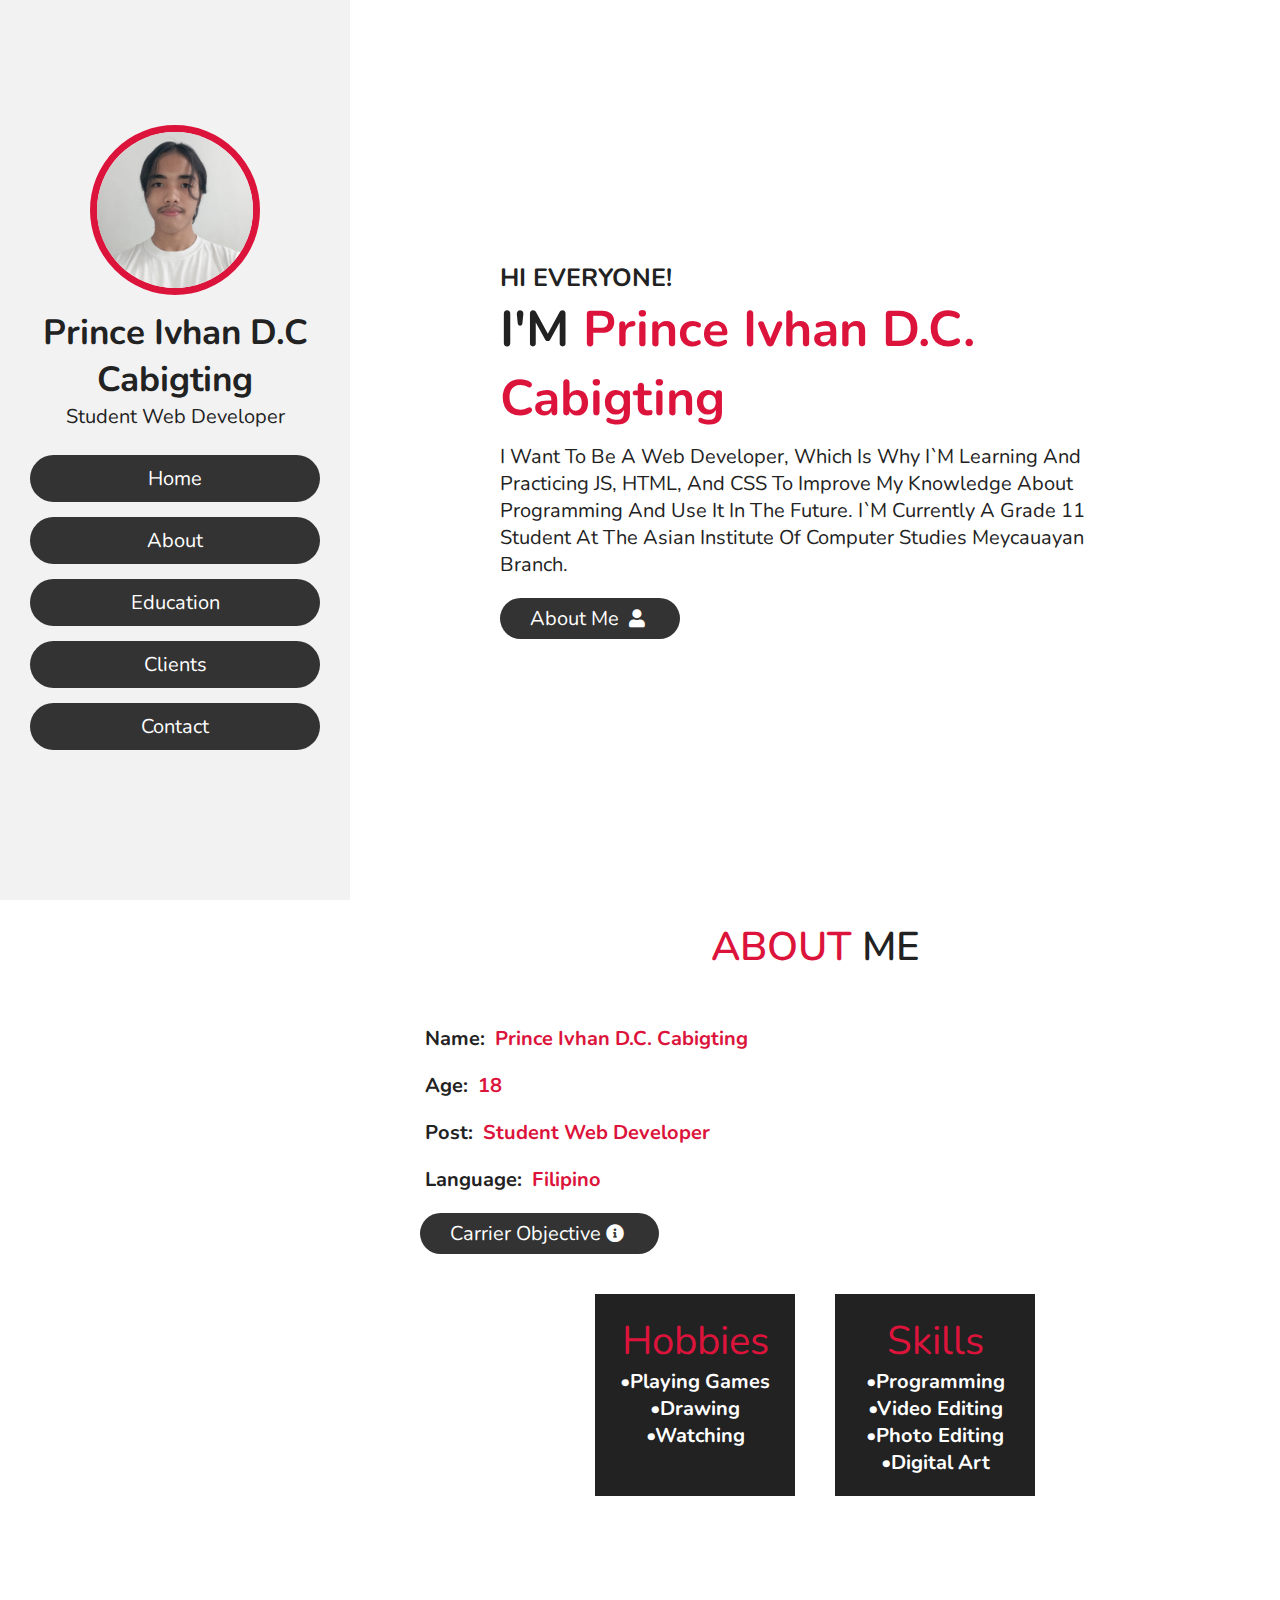
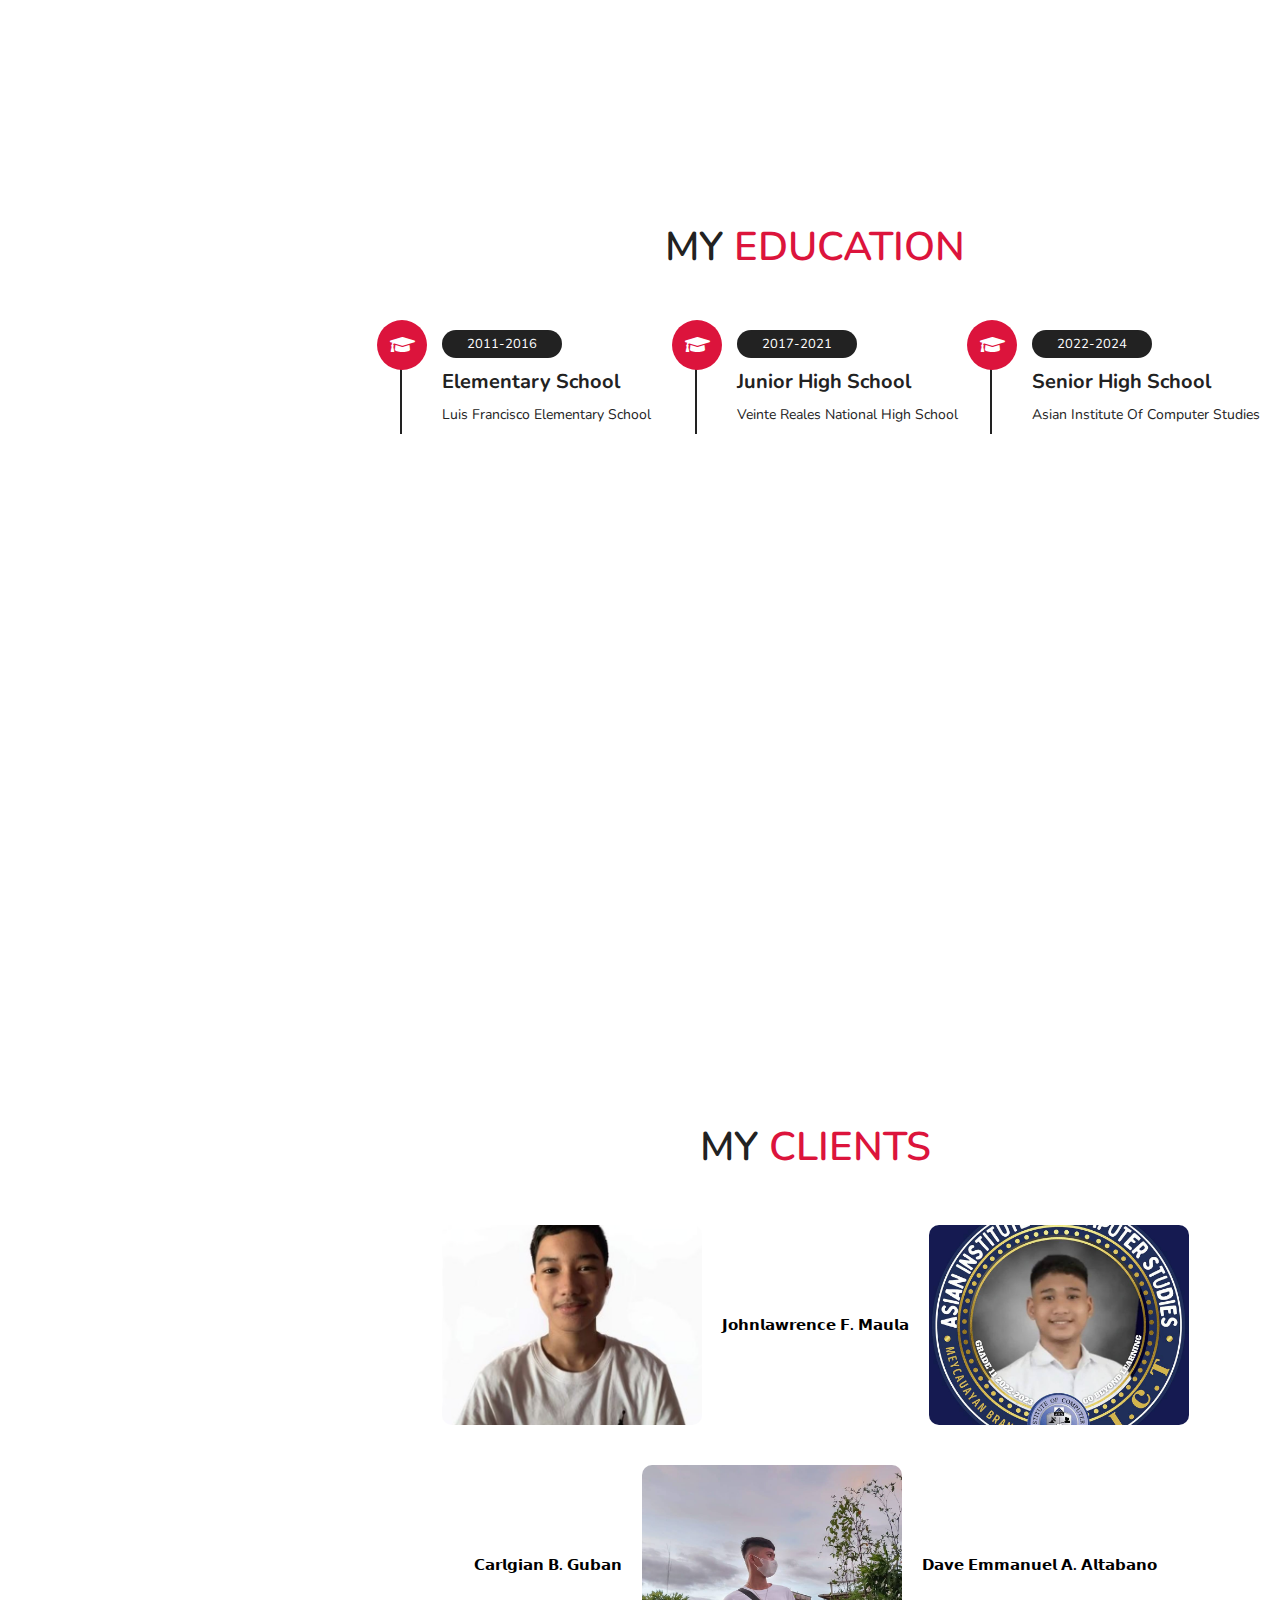
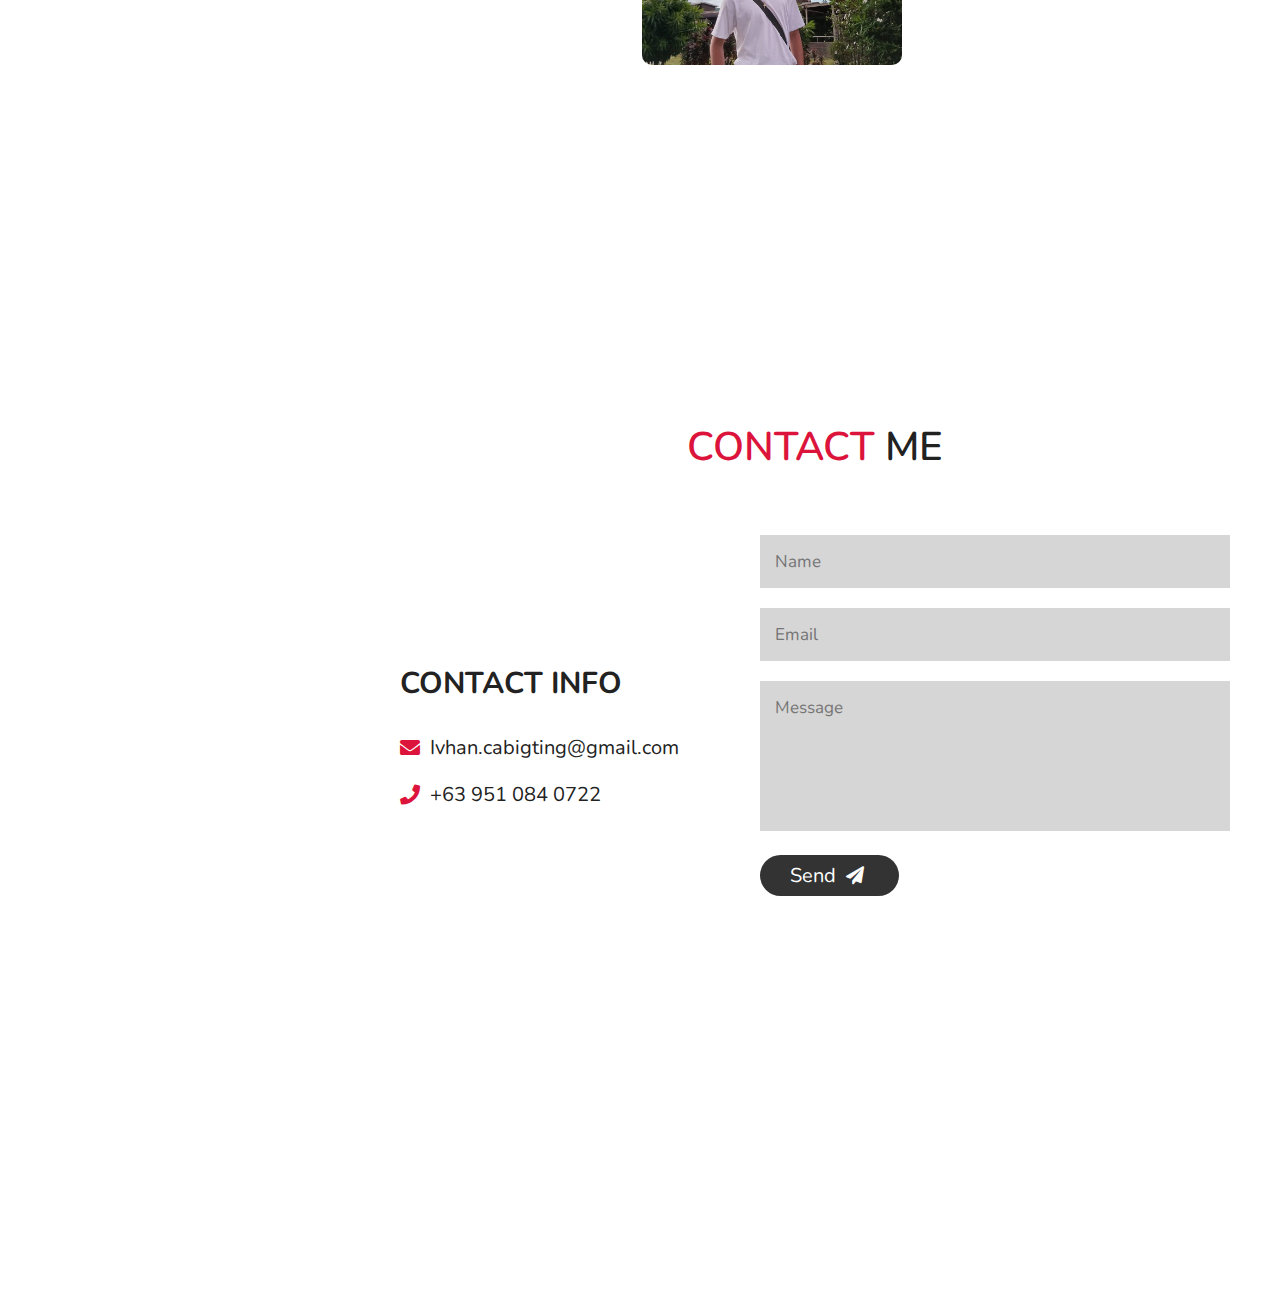
==== commit c5d86cc0: "Update Index.html" ====
--- a/Index.html
+++ b/Index.html
@@ -34,7 +34,7 @@
      <ul>
          <li><a href="#home">Home</a></li>
          <li><a href="#about">About</a></li>
-
+         <li><a href="#education">Education</a></li>
          <li><a href="#clients">Clients</a></li>
          <li><a href="#contact">Contact</a></li>
      </ul>
@@ -91,6 +91,38 @@
 
 <!-- About Section Ends -->
 
+<!-- Education Section Starts -->
+
+<section class="education" id="education">
+    <h1 class="heading">My <span>Education</span></h1>
+    <div class="box-container">
+
+        <div class="box">
+            <i class="fas fa-graduation-cap"></i>
+            <span>2011-2016</span>
+            <h3>Elementary School</h3>
+            <p>Luis Francisco Elementary School</p>
+        </div>
+
+        <div class="box">
+            <i class="fas fa-graduation-cap"></i>
+            <span>2017-2021</span>
+            <h3>Junior High School</h3>
+            <p>Veinte Reales National High School</p>
+        </div>
+
+        <div class="box">
+            <i class="fas fa-graduation-cap"></i>
+            <span>2022-2024</span>
+            <h3>Senior High School</h3>
+            <p>Asian Institute of Computer Studies</p>
+        </div>
+
+    </div>
+</section>
+
+<!-- Education Section Ends -->
+
 <!-- Clients Section Starts -->
 
 <section class="clients" id="clients">
